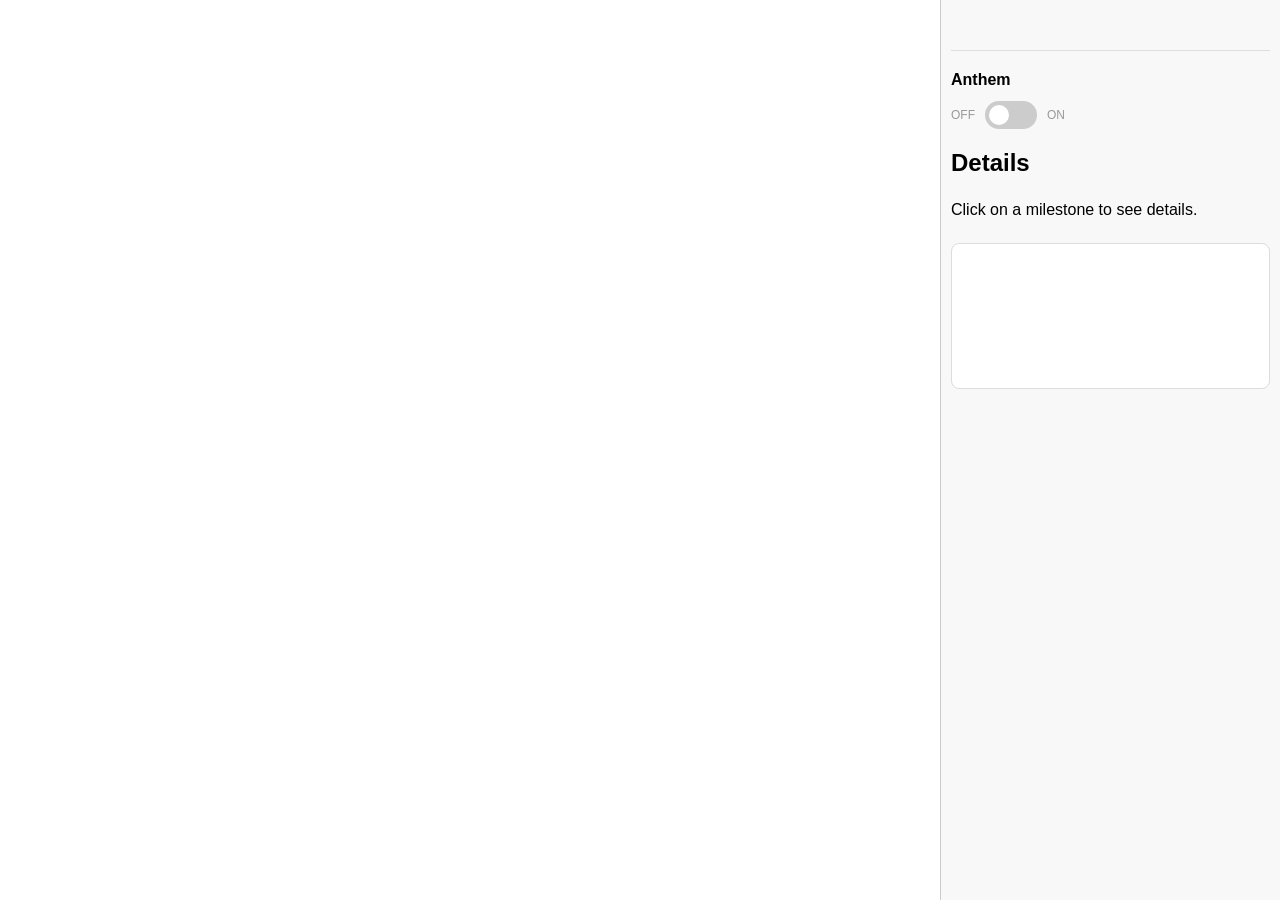
==== index.html @ 21899488 "26-18-00" ====
<!DOCTYPE html>
<html>
<head>
  <meta charset="UTF-8">
  <title>NaderAP</title>
  <link rel="stylesheet" href="styles.css">
</head>

<body>

<div id="mainLayout">

  <div id="diagramArea">
    <iframe
      src="diagram-viewer.html"
      loading="lazy"
      allowfullscreen>
    </iframe>
  </div>

  <div id="sidePanel">

    <!-- Anthem FIRST -->
    <div id="anthemControl">
      <span class="label-main">Anthem</span>

      <div class="toggleRow">
        <span class="toggleText">OFF</span>

        <label class="switch">
          <input type="checkbox" id="anthemToggle">
          <span class="slider"></span>
        </label>

        <span class="toggleText">ON</span>
      </div>
    </div>

    <!-- Details SECOND -->
    <h2>Details</h2>

    <div id="contentBox">
      <p id="defaultMessage">Click on a milestone to see details.</p>
      <div id="milestoneText"></div>
    </div>

  </div>

</div>

<audio id="anthem" preload="auto">
  <source src="anthem.mp3" type="audio/mpeg">
</audio>

<script src="script.js"></script>

</body>
</html>
---- styles.css ----
/* =========================
   GLOBAL RESET
========================= */

html, body {
    height: 100%;
    margin: 0;
    padding: 0;
    font-family: Arial, sans-serif;
    background: #ffffff;
    overflow: hidden; /* prevents scroll gaps */
}

/* =========================
   MAIN LAYOUT
========================= */

#mainLayout {
    display: flex;
    height: 100vh;
    width: 100%;
}

/* =========================
   LEFT SIDE (DIAGRAM)
========================= */

#diagramArea {
    flex: 1;
    height: 100vh;
    margin: 0;
    padding: 0;
    overflow: hidden;
}

/* IMPORTANT: removes iframe spacing issues */
#diagramArea iframe {
    width: 100%;
    height: 100%;
    border: none;
    display: block;
}

/* =========================
   RIGHT SIDE (PANEL)
========================= */

#sidePanel {
    width: 280px;
    flex: 0 0 340px; /* fixed sidebar width */
    border-left: 1px solid #ccc;
    background: #f8f8f8;
    padding: 10px;
    overflow-y: auto;
    box-sizing: border-box;
}

/* =========================
   CONTENT INSIDE PANEL
========================= */

#contentBox {
    margin-top: 20px;
    line-height: 1.6;
}

#milestoneText {
    margin-top: 20px;
    padding: 12px;
    background: #ffffff;
    border: 1px solid #ddd;
    border-radius: 8px;
    min-height: 120px;
    white-space: pre-line;
}

/* =========================
   ANTHEM TOGGLE
========================= */

#anthemControl {
    margin-top: 40px;
    padding-top: 20px;
    border-top: 1px solid #ddd;
}

.label-main {
    display: block;
    font-weight: bold;
    margin-bottom: 12px;
}

.toggleRow {
    display: flex;
    align-items: center;
    gap: 10px;
}

.toggleText {
    font-size: 12px;
    color: #999;
    user-select: none;
}

/* switch container */
.switch {
    position: relative;
    display: inline-block;
    width: 52px;
    height: 28px;
}

/* hide default checkbox */
.switch input {
    opacity: 0;
    width: 0;
    height: 0;
}

/* slider background */
.slider {
    position: absolute;
    cursor: pointer;
    inset: 0;
    background-color: #ccc;
    transition: 0.3s;
    border-radius: 34px;
}

/* circle */
.slider:before {
    position: absolute;
    content: "";
    height: 20px;
    width: 20px;
    left: 4px;
    bottom: 4px;
    background-color: white;
    transition: 0.3s;
    border-radius: 50%;
}

/* ON state */
input:checked + .slider {
    background-color: #666;
}

input:checked + .slider:before {
    transform: translateX(24px);
}
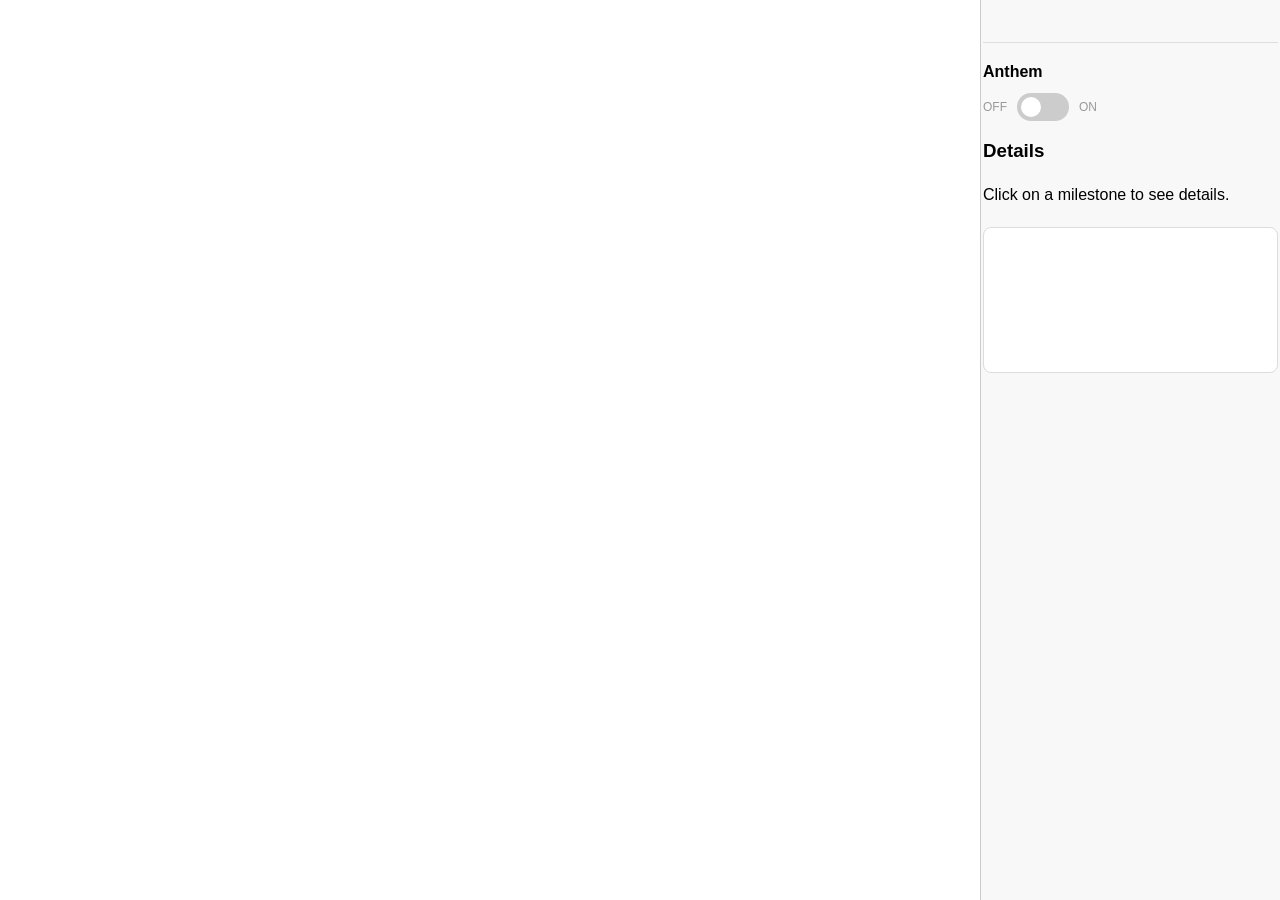
==== commit acb643aa: "Update index.html" ====
--- a/index.html
+++ b/index.html
@@ -37,7 +37,7 @@
     </div>
 
     <!-- Details SECOND -->
-    <h2>Details</h2>
+    <h3>Details</h3>
 
     <div id="contentBox">
       <p id="defaultMessage">Click on a milestone to see details.</p>
--- a/styles.css
+++ b/styles.css
@@ -42,15 +42,15 @@
 }
 
 /* =========================
-   RIGHT SIDE (PANEL)
+   RIGHT SIDE PANEL
 ========================= */
 
 #sidePanel {
-    width: 280px;
-    flex: 0 0 340px; /* fixed sidebar width */
+    width: 300px;
+    flex: 0 0 300px; /* fixed sidebar width */
     border-left: 1px solid #ccc;
     background: #f8f8f8;
-    padding: 10px;
+    padding: 2px;
     overflow-y: auto;
     box-sizing: border-box;
 }
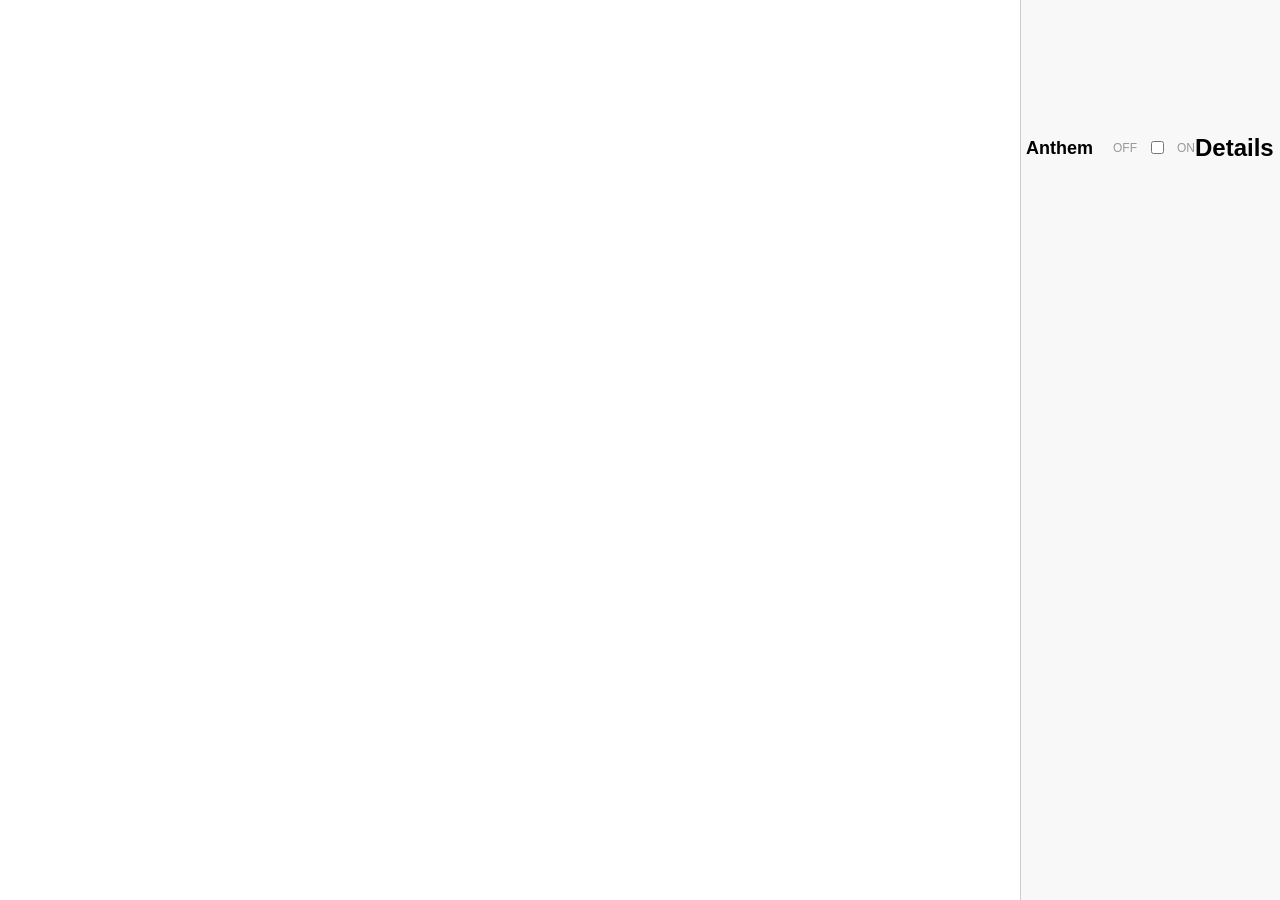
==== commit 4ae2ced1: "26-22-37" ====
--- a/index.html
+++ b/index.html
@@ -18,9 +18,10 @@
     </iframe>
   </div>
 
+
   <div id="sidePanel">
 
-    <!-- Anthem FIRST -->
+    <!-- Anthem FIRST (on the right side panel ) -->
     <div id="anthemControl">
       <span class="label-main">Anthem</span>
 
@@ -34,19 +35,23 @@
 
         <span class="toggleText">ON</span>
       </div>
-    </div>
+    
 
-    <!-- Details SECOND -->
-    <h3>Details</h3>
+   <!-- Details SECOND (on the right side panel )-->  
+   <div id="detailsHeader">
+    <h2>Details</h2>
+    <p id="defaultMessage">Click on a milestone to see the details.</p>
+   </div>
 
-    <div id="contentBox">
-      <p id="defaultMessage">Click on a milestone to see details.</p>
-      <div id="milestoneText"></div>
-    </div>
+   <div id="contentBox">
+    <div id="milestoneText"></div>
+   </div>
 
-  </div>
 
+ </div>
 </div>
+ 
+
 
 <audio id="anthem" preload="auto">
   <source src="anthem.mp3" type="audio/mpeg">
--- a/styles.css
+++ b/styles.css
@@ -2,149 +2,182 @@
    GLOBAL RESET
 ========================= */
 
+/* html + body take full browser height */
 html, body {
     height: 100%;
+
+    /* remove default browser spacing */
     margin: 0;
     padding: 0;
+
+    /* default font for whole website */
     font-family: Arial, sans-serif;
+
+    /* white page background */
     background: #ffffff;
-    overflow: hidden; /* prevents scroll gaps */
+
+    /* prevents browser scrollbars and empty gaps */
+    overflow: hidden;
 }
+
 
 /* =========================
    MAIN LAYOUT
 ========================= */
 
+/* main container holding:
+   LEFT = diagram
+   RIGHT = side panel
+*/
 #mainLayout {
-    display: flex;
-    height: 100vh;
-    width: 100%;
+    display: flex;       /* places children side-by-side horizontally */
+    height: 100vh;       /* full screen height */
+    width: 100%;         /* full screen width */
 }
+
 
 /* =========================
    LEFT SIDE (DIAGRAM)
 ========================= */
 
+/* area containing the draw.io iframe */
 #diagramArea {
-    flex: 1;
-    height: 100vh;
+    flex: 1;             /* takes all remaining width */
+    height: 100vh;       /* full screen height */
     margin: 0;
     padding: 0;
-    overflow: hidden;
+    overflow: hidden;    /* prevents scrollbars */
 }
 
-/* IMPORTANT: removes iframe spacing issues */
+
+/* the embedded draw.io iframe itself */
 #diagramArea iframe {
-    width: 100%;
-    height: 100%;
-    border: none;
-    display: block;
+    width: 100%;         /* fills full width of left side */
+    height: 100%;        /* fills full height */
+    border: none;        /* removes default iframe border */
+    display: block;      /* removes inline spacing issues */
 }
+
 
 /* =========================
    RIGHT SIDE PANEL
 ========================= */
 
+/* fixed sidebar on the right */
 #sidePanel {
-    width: 300px;
-    flex: 0 0 300px; /* fixed sidebar width */
+    width: 260px;        /* visible width of the panel */
+
+    /* fixed width behavior:
+       grow = 0
+       shrink = 0
+       basis = 260px
+    */
+    flex: 0 0 260px;
+
+    /* vertical separating line from left diagram */
     border-left: 1px solid #ccc;
+
+    /* light grey background */
     background: #f8f8f8;
-    padding: 2px;
+
+    /* inner spacing inside panel */
+    padding: 5px;
+
+    /* if content becomes long → scroll vertically */
     overflow-y: auto;
+
+    /* makes padding included inside width calculation */
     box-sizing: border-box;
 }
+
 
 /* =========================
    CONTENT INSIDE PANEL
 ========================= */
 
+/* container holding:
+   "Click on milestone..."
+   + milestone details text
+*/
 #contentBox {
-    margin-top: 20px;
-    line-height: 1.6;
+    margin-top: 20px;    /* space above content area */
+    line-height: 1.6;    /* makes text easier to read */
 }
 
+
+/* white box where milestone text appears */
 #milestoneText {
-    margin-top: 20px;
-    padding: 12px;
-    background: #ffffff;
-    border: 1px solid #ddd;
-    border-radius: 8px;
-    min-height: 120px;
+    margin-top: 20px;    /* space above the box */
+    padding: 12px;       /* inner text spacing */
+    background: #ffffff; /* white background */
+    border: 1px solid #ddd; /* soft grey border */
+    border-radius: 8px;  /* rounded corners */
+    min-height: 200px;   /* minimum visible height */
+
+    /* preserves line breaks from JavaScript text:
+       \n becomes real new line
+    */
     white-space: pre-line;
 }
+
+
 
 /* =========================
    ANTHEM TOGGLE
 ========================= */
 
 #anthemControl {
-    margin-top: 40px;
-    padding-top: 20px;
-    border-top: 1px solid #ddd;
+    margin-top: 10px;
+    padding-top: 0;
+    border-top: none;
+
+    /* puts title + switch on same row */
+    display: flex;
+    align-items: center;
 }
 
+/* Anthem title */
 .label-main {
     display: block;
     font-weight: bold;
-    margin-bottom: 12px;
+    font-size: 18px;
+    margin-bottom: 0;
+
+    /* creates gap between "Anthem" and "OFF" */
+    margin-right: 20px;
 }
 
+/* OFF [switch] ON row */
 .toggleRow {
     display: flex;
     align-items: center;
     gap: 10px;
 }
 
+/* OFF / ON text */
 .toggleText {
     font-size: 12px;
     color: #999;
     user-select: none;
 }
 
-/* switch container */
-.switch {
-    position: relative;
-    display: inline-block;
-    width: 52px;
-    height: 28px;
+/* Details title + helper text on same line */
+
+#detailsHeader {
+    display: flex;
+    align-items: center;
+    gap: 15px;
 }
 
-/* hide default checkbox */
-.switch input {
-    opacity: 0;
-    width: 0;
-    height: 0;
+#detailsHeader h2 {
+    margin: 0;
+    font-size: 24px;
 }
 
-/* slider background */
-.slider {
-    position: absolute;
-    cursor: pointer;
-    inset: 0;
-    background-color: #ccc;
-    transition: 0.3s;
-    border-radius: 34px;
+#defaultMessage {
+    margin: 0;
+    font-size: 14px;
+    color: #666;
 }
 
-/* circle */
-.slider:before {
-    position: absolute;
-    content: "";
-    height: 20px;
-    width: 20px;
-    left: 4px;
-    bottom: 4px;
-    background-color: white;
-    transition: 0.3s;
-    border-radius: 50%;
-}
 
-/* ON state */
-input:checked + .slider {
-    background-color: #666;
-}
-
-input:checked + .slider:before {
-    transform: translateX(24px);
-}
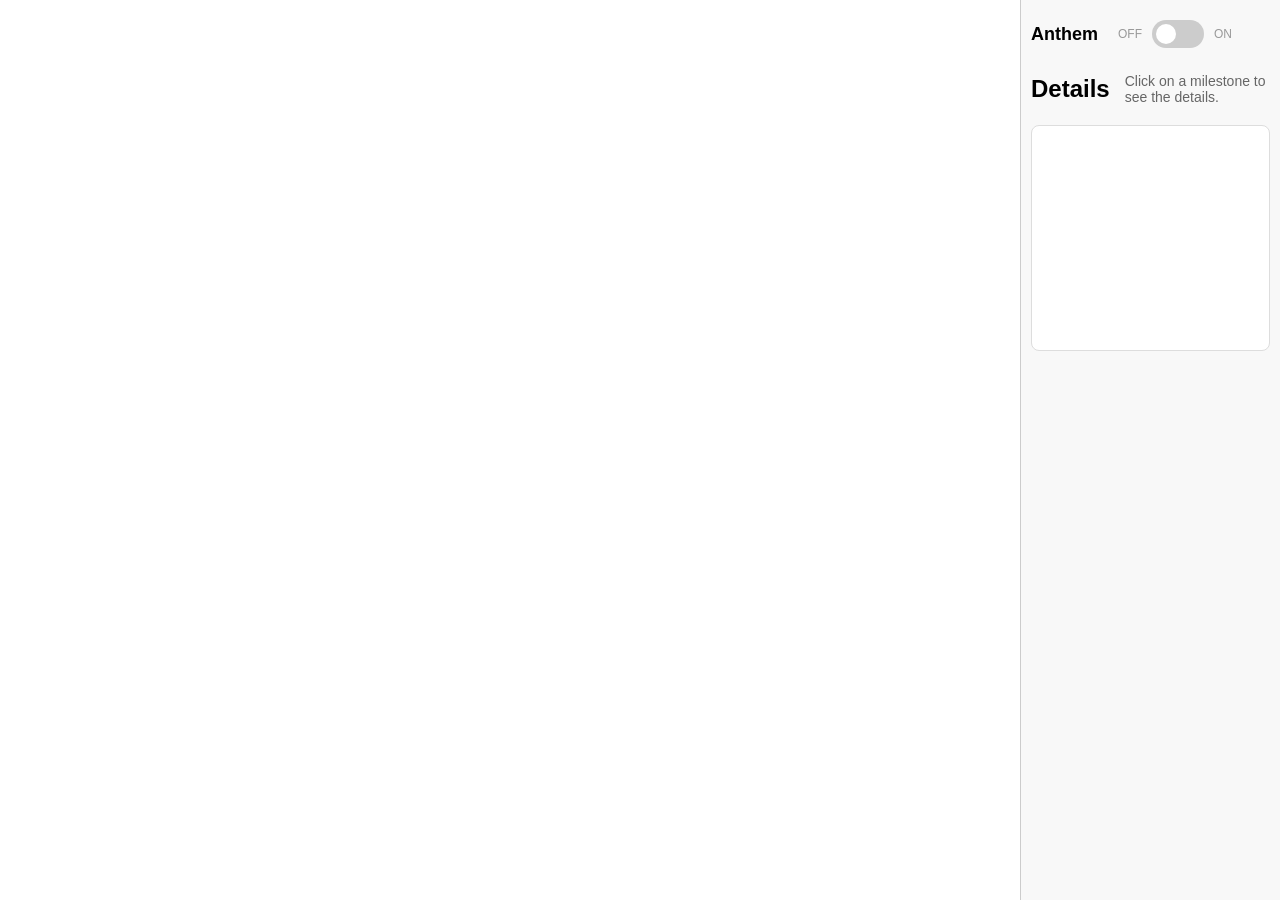
==== commit 4fdb8962: "26-22-51" ====
--- a/index.html
+++ b/index.html
@@ -1,64 +1,66 @@
 <!DOCTYPE html>
 <html>
 <head>
-  <meta charset="UTF-8">
-  <title>NaderAP</title>
-  <link rel="stylesheet" href="styles.css">
+    <meta charset="UTF-8">
+    <title>NaderAP</title>
+    <link rel="stylesheet" href="styles.css">
 </head>
 
 <body>
 
 <div id="mainLayout">
 
-  <div id="diagramArea">
-    <iframe
-      src="diagram-viewer.html"
-      loading="lazy"
-      allowfullscreen>
-    </iframe>
-  </div>
+    <!-- LEFT SIDE : diagram -->
+    <div id="diagramArea">
+        <iframe
+            src="diagram-viewer.html"
+            loading="lazy"
+            allowfullscreen>
+        </iframe>
+    </div>
 
+    <!-- RIGHT SIDE : panel -->
+    <div id="sidePanel">
 
-  <div id="sidePanel">
+        <!-- Anthem FIRST -->
+        <div id="anthemControl">
 
-    <!-- Anthem FIRST (on the right side panel ) -->
-    <div id="anthemControl">
-      <span class="label-main">Anthem</span>
+            <span class="label-main">Anthem</span>
 
-      <div class="toggleRow">
-        <span class="toggleText">OFF</span>
+            <div class="toggleRow">
+                <span class="toggleText">OFF</span>
 
-        <label class="switch">
-          <input type="checkbox" id="anthemToggle">
-          <span class="slider"></span>
-        </label>
+                <label class="switch">
+                    <input type="checkbox" id="anthemToggle">
+                    <span class="slider"></span>
+                </label>
 
-        <span class="toggleText">ON</span>
-      </div>
-    
+                <span class="toggleText">ON</span>
+            </div>
 
-   <!-- Details SECOND (on the right side panel )-->  
-   <div id="detailsHeader">
-    <h2>Details</h2>
-    <p id="defaultMessage">Click on a milestone to see the details.</p>
-   </div>
+        </div>
 
-   <div id="contentBox">
-    <div id="milestoneText"></div>
-   </div>
+        <!-- Details SECOND -->
+        <div id="detailsHeader">
+            <h2>Details</h2>
+            <p id="defaultMessage">
+                Click on a milestone to see the details.
+            </p>
+        </div>
 
+        <div id="contentBox">
+            <div id="milestoneText"></div>
+        </div>
 
- </div>
+    </div>
+
 </div>
- 
-
 
 <audio id="anthem" preload="auto">
-  <source src="anthem.mp3" type="audio/mpeg">
+    <source src="anthem.mp3" type="audio/mpeg">
 </audio>
 
 <script src="script.js"></script>
 
 </body>
-</html>
-
+</html>
--- a/styles.css
+++ b/styles.css
@@ -2,21 +2,12 @@
    GLOBAL RESET
 ========================= */
 
-/* html + body take full browser height */
 html, body {
     height: 100%;
-
-    /* remove default browser spacing */
     margin: 0;
     padding: 0;
-
-    /* default font for whole website */
     font-family: Arial, sans-serif;
-
-    /* white page background */
     background: #ffffff;
-
-    /* prevents browser scrollbars and empty gaps */
     overflow: hidden;
 }
 
@@ -25,14 +16,10 @@
    MAIN LAYOUT
 ========================= */
 
-/* main container holding:
-   LEFT = diagram
-   RIGHT = side panel
-*/
 #mainLayout {
-    display: flex;       /* places children side-by-side horizontally */
-    height: 100vh;       /* full screen height */
-    width: 100%;         /* full screen width */
+    display: flex;
+    height: 100vh;
+    width: 100%;
 }
 
 
@@ -40,22 +27,19 @@
    LEFT SIDE (DIAGRAM)
 ========================= */
 
-/* area containing the draw.io iframe */
 #diagramArea {
-    flex: 1;             /* takes all remaining width */
-    height: 100vh;       /* full screen height */
+    flex: 1;
+    height: 100vh;
     margin: 0;
     padding: 0;
-    overflow: hidden;    /* prevents scrollbars */
+    overflow: hidden;
 }
 
-
-/* the embedded draw.io iframe itself */
 #diagramArea iframe {
-    width: 100%;         /* fills full width of left side */
-    height: 100%;        /* fills full height */
-    border: none;        /* removes default iframe border */
-    display: block;      /* removes inline spacing issues */
+    width: 100%;
+    height: 100%;
+    border: none;
+    display: block;
 }
 
 
@@ -63,63 +47,15 @@
    RIGHT SIDE PANEL
 ========================= */
 
-/* fixed sidebar on the right */
 #sidePanel {
-    width: 260px;        /* visible width of the panel */
-
-    /* fixed width behavior:
-       grow = 0
-       shrink = 0
-       basis = 260px
-    */
+    width: 260px;
     flex: 0 0 260px;
-
-    /* vertical separating line from left diagram */
     border-left: 1px solid #ccc;
-
-    /* light grey background */
     background: #f8f8f8;
-
-    /* inner spacing inside panel */
-    padding: 5px;
-
-    /* if content becomes long → scroll vertically */
+    padding: 10px;
     overflow-y: auto;
-
-    /* makes padding included inside width calculation */
     box-sizing: border-box;
 }
-
-
-/* =========================
-   CONTENT INSIDE PANEL
-========================= */
-
-/* container holding:
-   "Click on milestone..."
-   + milestone details text
-*/
-#contentBox {
-    margin-top: 20px;    /* space above content area */
-    line-height: 1.6;    /* makes text easier to read */
-}
-
-
-/* white box where milestone text appears */
-#milestoneText {
-    margin-top: 20px;    /* space above the box */
-    padding: 12px;       /* inner text spacing */
-    background: #ffffff; /* white background */
-    border: 1px solid #ddd; /* soft grey border */
-    border-radius: 8px;  /* rounded corners */
-    min-height: 200px;   /* minimum visible height */
-
-    /* preserves line breaks from JavaScript text:
-       \n becomes real new line
-    */
-    white-space: pre-line;
-}
-
 
 
 /* =========================
@@ -128,40 +64,90 @@
 
 #anthemControl {
     margin-top: 10px;
-    padding-top: 0;
-    border-top: none;
+    margin-bottom: 25px;
 
-    /* puts title + switch on same row */
     display: flex;
     align-items: center;
 }
 
 /* Anthem title */
 .label-main {
-    display: block;
     font-weight: bold;
     font-size: 18px;
-    margin-bottom: 0;
-
-    /* creates gap between "Anthem" and "OFF" */
-    margin-right: 20px;
+    margin-right: 20px; /* gap between Anthem and OFF */
 }
 
-/* OFF [switch] ON row */
+/* OFF [switch] ON */
 .toggleRow {
     display: flex;
     align-items: center;
     gap: 10px;
 }
 
-/* OFF / ON text */
 .toggleText {
     font-size: 12px;
     color: #999;
     user-select: none;
 }
 
-/* Details title + helper text on same line */
+
+/* =========================
+   REAL SLIDING TOGGLE SWITCH
+========================= */
+
+.switch {
+    position: relative;
+    display: inline-block;
+    width: 52px;
+    height: 28px;
+}
+
+/* hide default checkbox */
+.switch input {
+    opacity: 0;
+    width: 0;
+    height: 0;
+}
+
+/* grey background bar */
+.slider {
+    position: absolute;
+    cursor: pointer;
+    top: 0;
+    left: 0;
+    right: 0;
+    bottom: 0;
+    background: #ccc;
+    transition: 0.3s;
+    border-radius: 34px;
+}
+
+/* white moving circle */
+.slider:before {
+    position: absolute;
+    content: "";
+    height: 20px;
+    width: 20px;
+    left: 4px;
+    top: 4px;
+    background: white;
+    transition: 0.3s;
+    border-radius: 50%;
+}
+
+/* ON state */
+.switch input:checked + .slider {
+    background: #666;
+}
+
+.switch input:checked + .slider:before {
+    transform: translateX(24px);
+}
+
+
+/* =========================
+   DETAILS HEADER
+========================= */
 
 #detailsHeader {
     display: flex;
@@ -181,3 +167,21 @@
 }
 
 
+/* =========================
+   CONTENT INSIDE PANEL
+========================= */
+
+#contentBox {
+    margin-top: 20px;
+    line-height: 1.6;
+}
+
+#milestoneText {
+    margin-top: 20px;
+    padding: 12px;
+    background: #ffffff;
+    border: 1px solid #ddd;
+    border-radius: 8px;
+    min-height: 200px;
+    white-space: pre-line;
+}
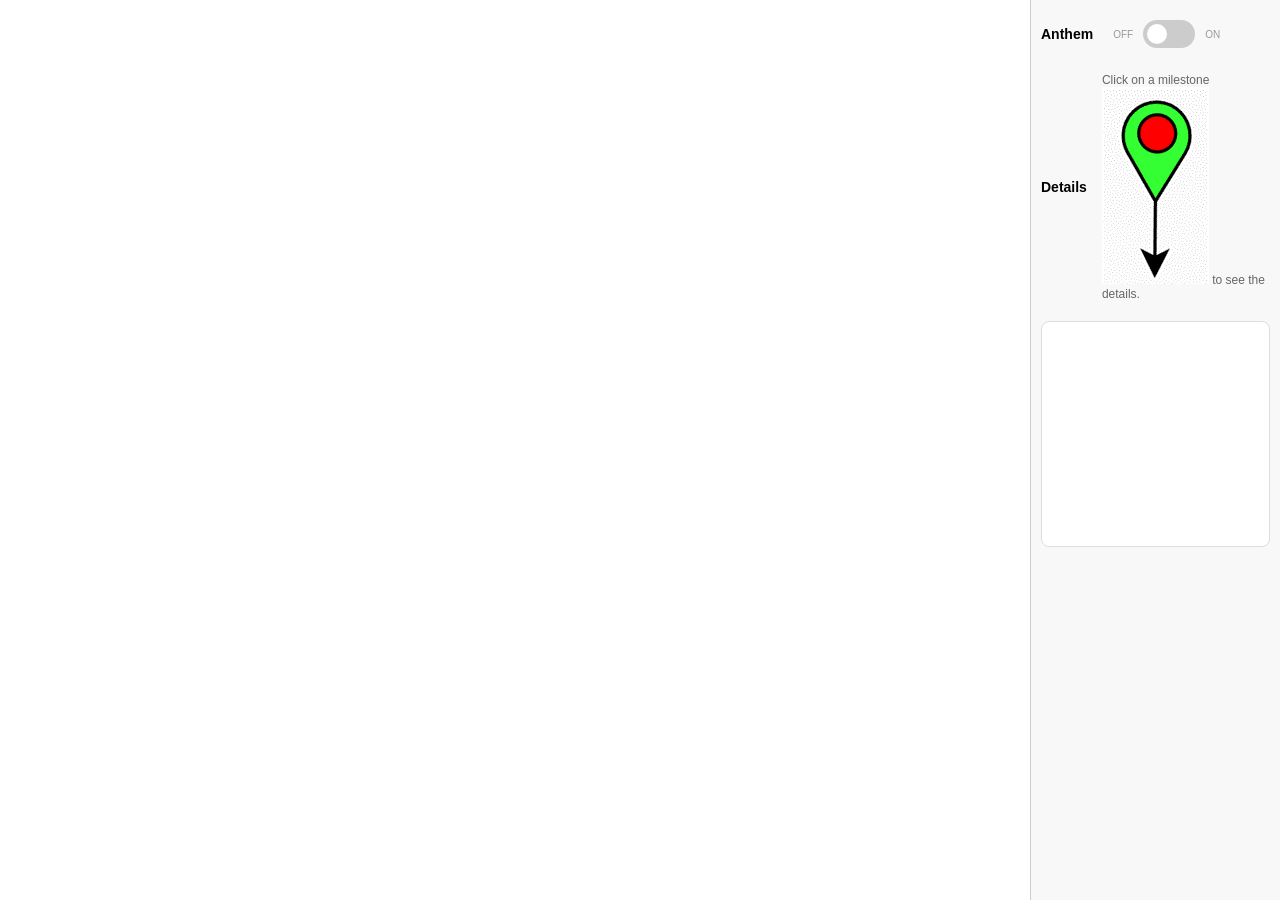
==== commit bfcdcaba: "Update index.html" ====
--- a/index.html
+++ b/index.html
@@ -43,9 +43,8 @@
         <!-- Details SECOND -->
         <div id="detailsHeader">
             <h2>Details</h2>
-            <p id="defaultMessage">
-                Click on a milestone to see the details.
-            </p>
+              <p id="defaultMessage"> Click on a milestone <img src="milestone.gif" alt="milestone icon" class="inlineIcon"> to see the details.
+              </p>
         </div>
 
         <div id="contentBox">
--- a/styles.css
+++ b/styles.css
@@ -1,7 +1,7 @@
 /* =========================
    GLOBAL RESET
 ========================= */
-
+/* html + body take full browser height */
 html, body {
     height: 100%;
     margin: 0;
@@ -16,25 +16,32 @@
    MAIN LAYOUT
 ========================= */
 
+/* main container holding:
+   LEFT = diagram
+   RIGHT = side panel
+*/
+
 #mainLayout {
-    display: flex;
-    height: 100vh;
-    width: 100%;
+    display: flex;  /* places children side-by-side horizontally */
+    height: 100vh;  /* full screen height */
+    width: 100%;     /* full screen width */
 }
 
 
 /* =========================
    LEFT SIDE (DIAGRAM)
 ========================= */
+/* area containing the draw.io iframe */
 
 #diagramArea {
-    flex: 1;
-    height: 100vh;
-    margin: 0;
-    padding: 0;
-    overflow: hidden;
-}
-
+    flex: 1;            /* takes all remaining width */
+    height: 100vh;       /* full screen height */
+    margin: 0;     
+    padding: 0;          /* takes all remaining width */
+    overflow: hidden;   /* prevents scrollbars */
+}
+
+/* the embedded draw.io iframe itself */
 #diagramArea iframe {
     width: 100%;
     height: 100%;
@@ -47,14 +54,15 @@
    RIGHT SIDE PANEL
 ========================= */
 
+/* fixed sidebar on the right */
 #sidePanel {
-    width: 260px;
-    flex: 0 0 260px;
-    border-left: 1px solid #ccc;
-    background: #f8f8f8;
-    padding: 10px;
-    overflow-y: auto;
-    box-sizing: border-box;
+    width: 250px;           /* visible width of the panel */
+    flex: 0 0 250px;
+    border-left: 1px solid #ccc;   /* vertical separating line from left diagram */
+    background: #f8f8f8;        /* light grey background */
+    padding: 10px;          /* inner spacing inside panel */
+    overflow-y: auto;       /* if content becomes long → scroll vertically */
+    box-sizing: border-box; /* makes padding included inside width calculation */
 }
 
 
@@ -65,7 +73,8 @@
 #anthemControl {
     margin-top: 10px;
     margin-bottom: 25px;
-
+    
+    /* puts title + switch on same row */
     display: flex;
     align-items: center;
 }
@@ -73,8 +82,8 @@
 /* Anthem title */
 .label-main {
     font-weight: bold;
-    font-size: 18px;
-    margin-right: 20px; /* gap between Anthem and OFF */
+    font-size: 14px;
+    margin-right: 20px; /* gap between the words "Anthem" and "OFF" */
 }
 
 /* OFF [switch] ON */
@@ -85,7 +94,7 @@
 }
 
 .toggleText {
-    font-size: 12px;
+    font-size: 10px;
     color: #999;
     user-select: none;
 }
@@ -157,12 +166,12 @@
 
 #detailsHeader h2 {
     margin: 0;
-    font-size: 24px;
+    font-size: 14px;
 }
 
 #defaultMessage {
     margin: 0;
-    font-size: 14px;
+    font-size: 12px;
     color: #666;
 }
 
@@ -170,12 +179,18 @@
 /* =========================
    CONTENT INSIDE PANEL
 ========================= */
+
+/* container holding:
+   "Click on milestone..."
+   + milestone details text
+*/
 
 #contentBox {
     margin-top: 20px;
     line-height: 1.6;
 }
 
+/* white box where milestone text appears */
 #milestoneText {
     margin-top: 20px;
     padding: 12px;
@@ -183,5 +198,8 @@
     border: 1px solid #ddd;
     border-radius: 8px;
     min-height: 200px;
+    /* preserves line breaks from JavaScript text:
+       \n becomes real new line
+    */
     white-space: pre-line;
 }
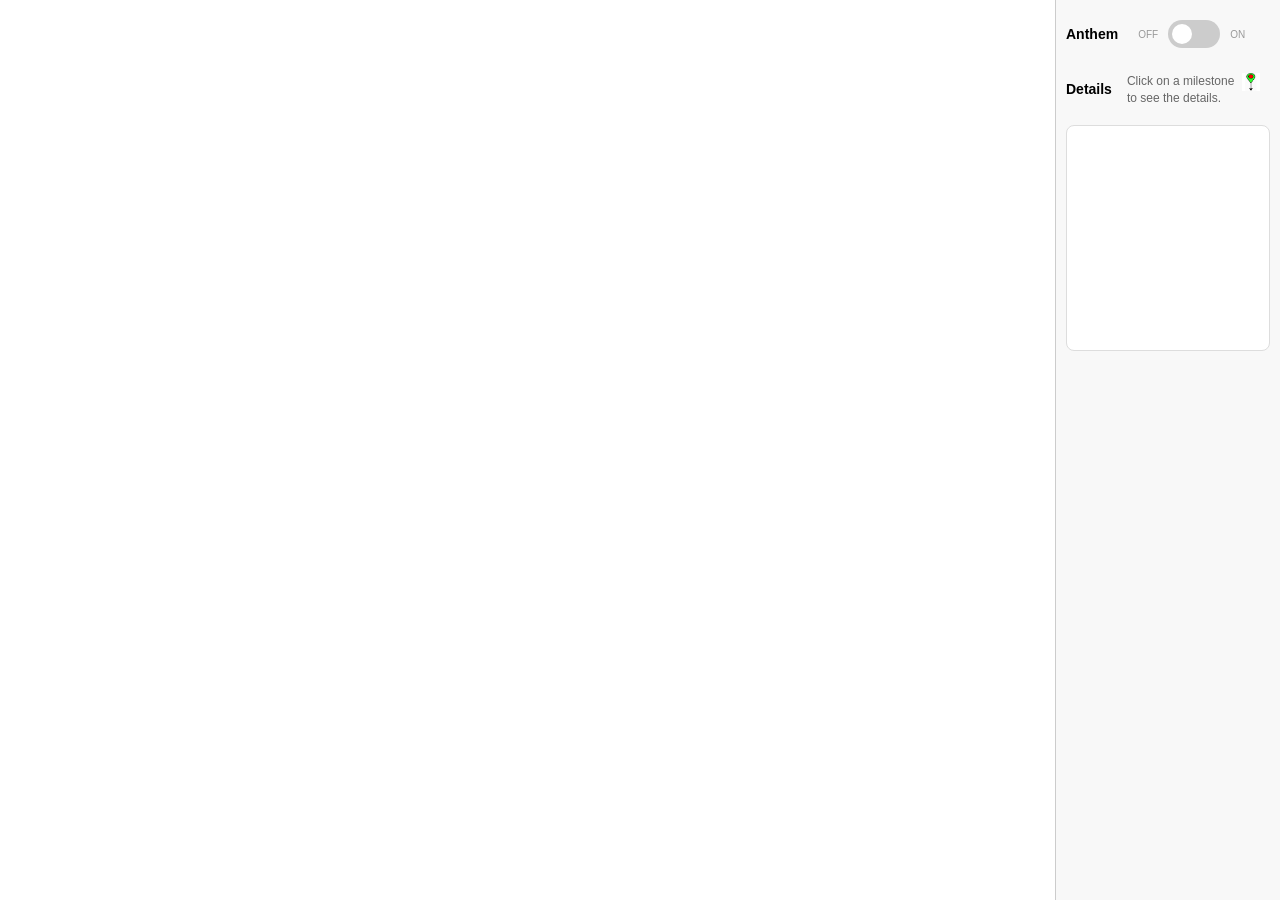
==== commit 281dd8b8: "27-15-40" ====
--- a/index.html
+++ b/index.html
@@ -43,7 +43,7 @@
         <!-- Details SECOND -->
         <div id="detailsHeader">
             <h2>Details</h2>
-              <p id="defaultMessage"> Click on a milestone <img src="milestone.gif" alt="milestone icon" class="inlineIcon"> to see the details.
+              <p id="defaultMessage"> Click on a milestone <img src="milestone.gif" alt="milestone icon" class="inlineIcon" width="10" height="15"> to see the details.
               </p>
         </div>
 
--- a/styles.css
+++ b/styles.css
@@ -56,8 +56,8 @@
 
 /* fixed sidebar on the right */
 #sidePanel {
-    width: 250px;           /* visible width of the panel */
-    flex: 0 0 250px;
+    width: 225px;           /* visible width of the panel */
+    flex: 0 0 225px;
     border-left: 1px solid #ccc;   /* vertical separating line from left diagram */
     background: #f8f8f8;        /* light grey background */
     padding: 10px;          /* inner spacing inside panel */
@@ -202,4 +202,16 @@
        \n becomes real new line
     */
     white-space: pre-line;
+}
+
+
+
+/* small icon inside sentence */
+.inlineIcon {
+    width: 18px;          /* icon size */
+    height: 18px;
+
+    vertical-align: middle; /* aligns icon with text */
+
+    margin: 0 4px;        /* small spacing left/right */
 }
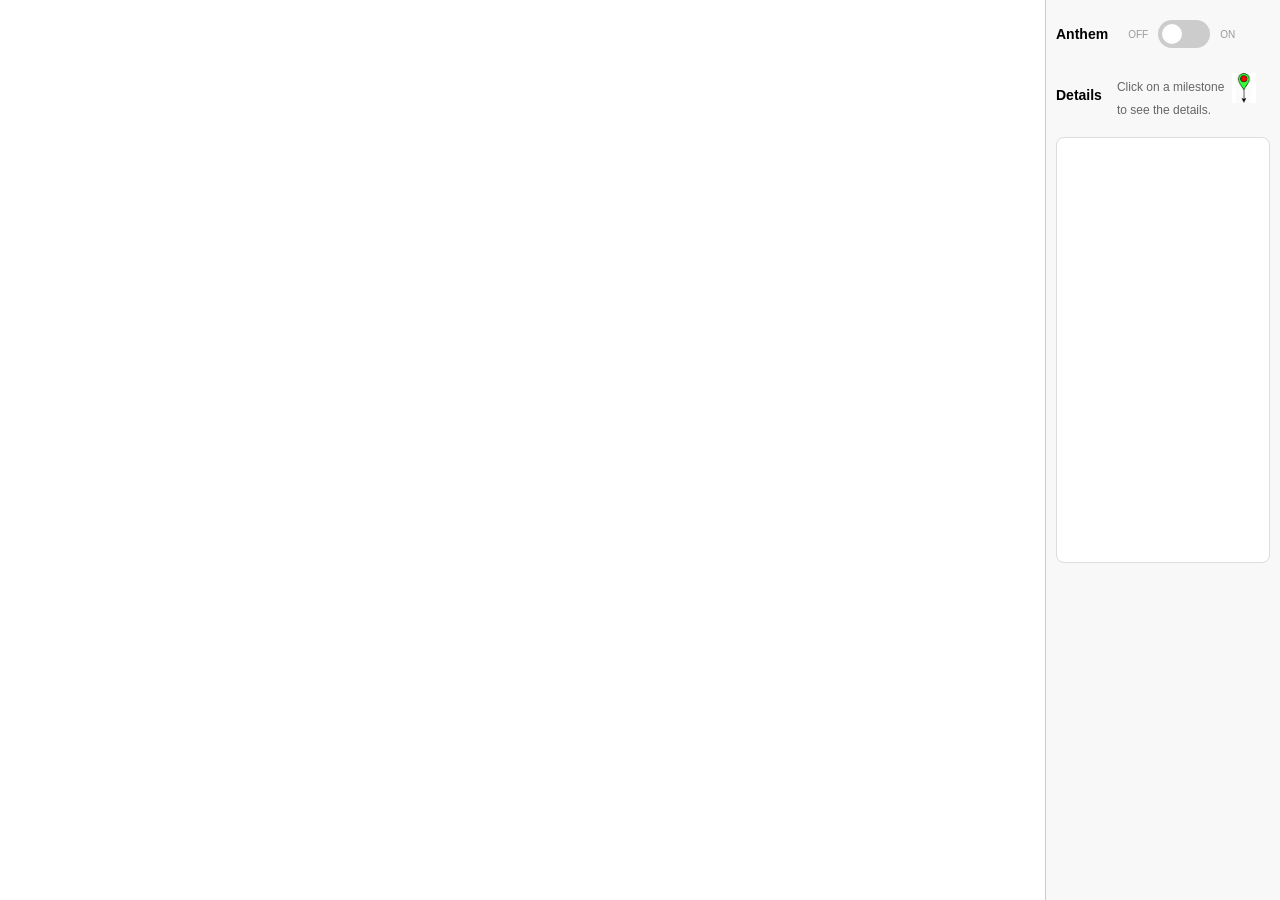
==== commit 98d83380: "27-15-55" ====
--- a/index.html
+++ b/index.html
@@ -43,8 +43,10 @@
         <!-- Details SECOND -->
         <div id="detailsHeader">
             <h2>Details</h2>
-              <p id="defaultMessage"> Click on a milestone <img src="milestone.gif" alt="milestone icon" class="inlineIcon" width="10" height="15"> to see the details.
+              <p id="defaultMessage"> Click on a milestone <img src="milestone.gif" alt="milestone icon" class="inlineIcon"> to see the details.
               </p>
+              <!--<p id="defaultMessage"> Click on a milestone <img src="milestone.gif" alt="milestone icon" class="inlineIcon" width="10" height="15"> to see the details.
+              </p>-->
         </div>
 
         <div id="contentBox">
--- a/styles.css
+++ b/styles.css
@@ -56,8 +56,8 @@
 
 /* fixed sidebar on the right */
 #sidePanel {
-    width: 225px;           /* visible width of the panel */
-    flex: 0 0 225px;
+    width: 235px;           /* visible width of the panel */
+    flex: 0 0 235px;
     border-left: 1px solid #ccc;   /* vertical separating line from left diagram */
     background: #f8f8f8;        /* light grey background */
     padding: 10px;          /* inner spacing inside panel */
@@ -197,7 +197,7 @@
     background: #ffffff;
     border: 1px solid #ddd;
     border-radius: 8px;
-    min-height: 200px;
+    min-height: 400px;
     /* preserves line breaks from JavaScript text:
        \n becomes real new line
     */
@@ -208,8 +208,8 @@
 
 /* small icon inside sentence */
 .inlineIcon {
-    width: 18px;          /* icon size */
-    height: 18px;
+    width: 24px;          /* icon size */
+    height: 30px;
 
     vertical-align: middle; /* aligns icon with text */
 
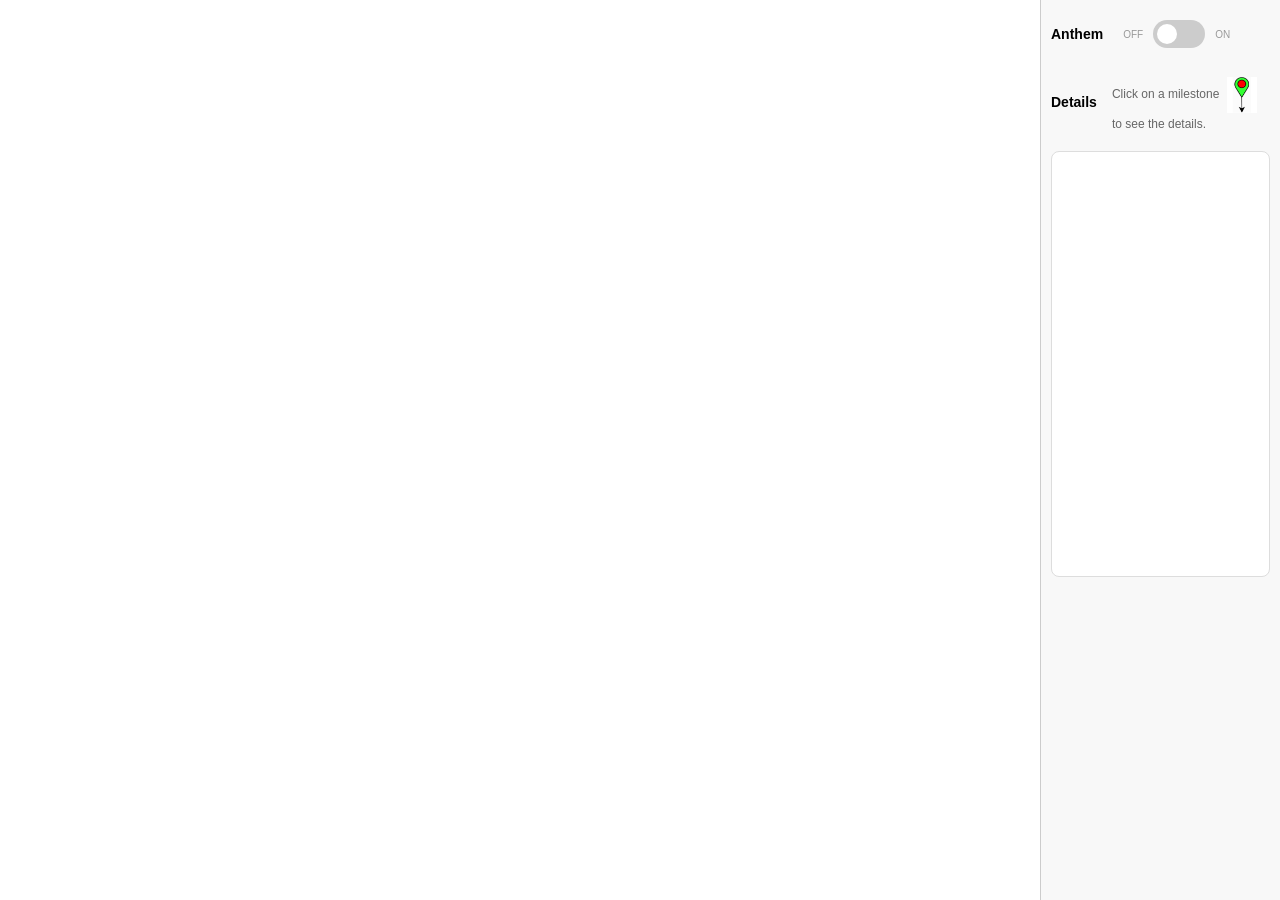
==== commit 954d50d4: "27-20-00" ====
--- a/index.html
+++ b/index.html
@@ -16,6 +16,7 @@
             src="diagram-viewer.html"
             loading="lazy"
             allowfullscreen>
+            style="min-height:0;">
         </iframe>
     </div>
 
--- a/styles.css
+++ b/styles.css
@@ -8,40 +8,27 @@
     padding: 0;
     font-family: Arial, sans-serif;
     background: #ffffff;
+}
+
+/* MAIN LAYOUT */
+
+#mainLayout {
+    display: flex;
+    height: 100%;
+    width: 100%;
+    min-height: 0;
+    min-width: 0;
+}
+
+/* LEFT SIDE DIAGRAM */
+
+#diagramArea {
+    flex: 1;
+    min-width: 0;
+    min-height: 0;
     overflow: hidden;
 }
 
-
-/* =========================
-   MAIN LAYOUT
-========================= */
-
-/* main container holding:
-   LEFT = diagram
-   RIGHT = side panel
-*/
-
-#mainLayout {
-    display: flex;  /* places children side-by-side horizontally */
-    height: 100vh;  /* full screen height */
-    width: 100%;     /* full screen width */
-}
-
-
-/* =========================
-   LEFT SIDE (DIAGRAM)
-========================= */
-/* area containing the draw.io iframe */
-
-#diagramArea {
-    flex: 1;            /* takes all remaining width */
-    height: 100vh;       /* full screen height */
-    margin: 0;     
-    padding: 0;          /* takes all remaining width */
-    overflow: hidden;   /* prevents scrollbars */
-}
-
-/* the embedded draw.io iframe itself */
 #diagramArea iframe {
     width: 100%;
     height: 100%;
@@ -49,20 +36,16 @@
     display: block;
 }
 
-
-/* =========================
-   RIGHT SIDE PANEL
-========================= */
-
-/* fixed sidebar on the right */
+/* RIGHT SIDE PANEL */
+
 #sidePanel {
-    width: 235px;           /* visible width of the panel */
-    flex: 0 0 235px;
-    border-left: 1px solid #ccc;   /* vertical separating line from left diagram */
-    background: #f8f8f8;        /* light grey background */
-    padding: 10px;          /* inner spacing inside panel */
-    overflow-y: auto;       /* if content becomes long → scroll vertically */
-    box-sizing: border-box; /* makes padding included inside width calculation */
+    width: 240px;
+    flex-shrink: 0;
+    border-left: 1px solid #ccc;
+    background: #f8f8f8;
+    padding: 10px;
+    overflow-y: auto;
+    box-sizing: border-box;
 }
 
 
@@ -208,10 +191,10 @@
 
 /* small icon inside sentence */
 .inlineIcon {
-    width: 24px;          /* icon size */
-    height: 30px;
+    width: 30px;          /* icon size */
+    height: 36px;
 
     vertical-align: middle; /* aligns icon with text */
 
-    margin: 0 4px;        /* small spacing left/right */
+    margin: 4px 4px;        /* small spacing left/right */
 }
